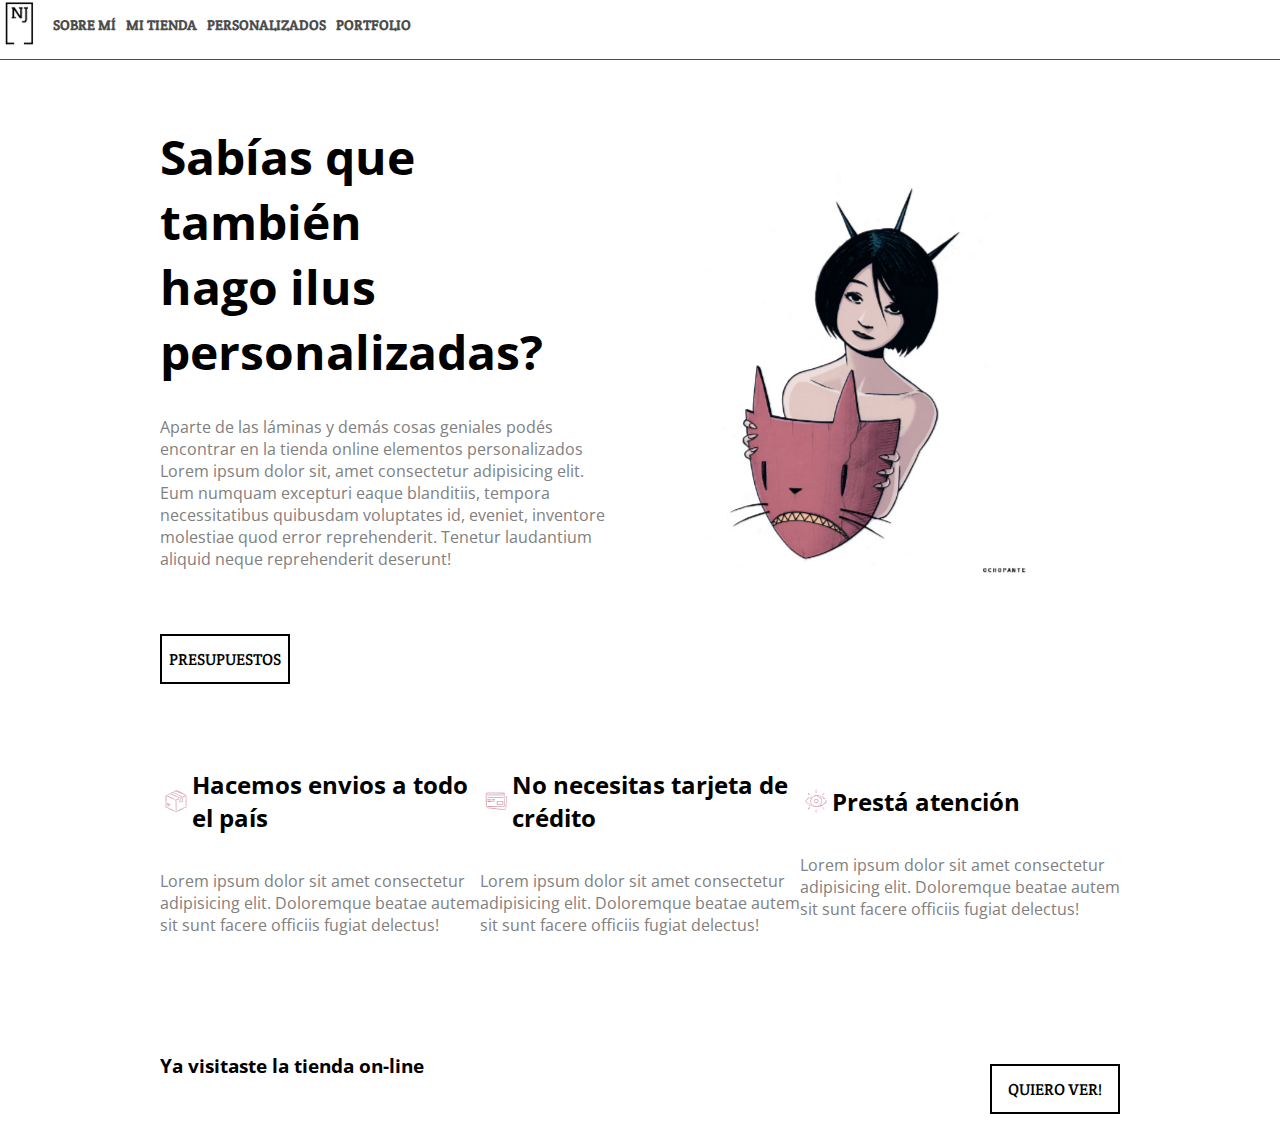
==== Proyecto-1/index.html @ cf7cd07e "Subo primer proyecto de práctica/I upload first practice proyect" ====
<!DOCTYPE html>
<html lang="es">

<head>
    <meta charset="UTF-8">
    <meta http-equiv="X-UA-Compatible" content="IE=edge">
    <meta name="viewport" content="width=device-width, initial-scale=1.0">
    <title>Práctica HTML5 Avanzado - Clase 1</title>
    <link rel="stylesheet" href="estilos/estilos.css">
</head>

<body>
    <div id="capa">
        <video id="video" src="imagenes/video1.mp4"></video>
        <div>
            <button onclick="reproducir()">Play</button>
            <button onclick="pausar()">Pausar</button>
            <button onclick="cerrar()">Cerrar</button>
            <ul>
                <li onclick="uno()">Video 1</li>
                <li onclick="dos()">Video 2</li>
            </ul>
        </div>
    </div>
    <nav>
        <img src="imagenes/_web-logo-01.jpg" alt="">
        <a href="#">Sobre mí</a>
        <a href="#">Mi Tienda</a>
        <a href="#">Personalizados</a>
        <a onclick="portfolio()">Portfolio</a>
    </nav>
    <main>
        <header>
            <div>
                <h1>Sabías que también <br> hago ilus personalizadas?</h1>
                <p>Aparte de las láminas y demás cosas geniales podés encontrar en la tienda online elementos personalizados Lorem ipsum dolor sit, amet consectetur adipisicing elit. Eum numquam excepturi eaque blanditiis, tempora necessitatibus quibusdam
                    voluptates id, eveniet, inventore molestiae quod error reprehenderit. Tenetur laudantium aliquid neque reprehenderit deserunt!</p>

                <button>Presupuestos</button>
            </div>

            <canvas id="canvas" width="500" height="500"></canvas>
            <img src="imagenes/irma-mask_ochopante (1).jpg" id="imagen" style="display:none;" alt="">
        </header>
        <section>
            <article>
                <div> <img src="imagenes/_web-envios-01.svg" alt="">
                    <h2>Hacemos envios a todo el país</h2>
                </div>
                <p>Lorem ipsum dolor sit amet consectetur adipisicing elit. Doloremque beatae autem sit sunt facere officiis fugiat delectus!</p>
            </article>

            <article>
                <div><img src="imagenes/_web-tarjetas-01.svg" alt="">
                    <h2>No necesitas tarjeta de crédito</h2>
                </div>
                <p>Lorem ipsum dolor sit amet consectetur adipisicing elit. Doloremque beatae autem sit sunt facere officiis fugiat delectus!</p>
            </article>

            <article>
                <div>
                    <img src="imagenes/_web-ojo-01.svg" alt="">
                    <h2>Prestá atención</h2>
                </div>
                <p>Lorem ipsum dolor sit amet consectetur adipisicing elit. Doloremque beatae autem sit sunt facere officiis fugiat delectus!</p>
            </article>
        </section>
        <section id="compra">
            <h3>Ya visitaste la tienda on-line</h3>
            <button>Quiero ver!</button>
        </section>

    </main>
    <script src="scripts/main.js"></script>
</body>

</html>
---- Proyecto-1/estilos/estilos.css ----
@import url('https://fonts.googleapis.com/css2?family=Open+Sans+Condensed:wght@300;700&display=swap');
@font-face {
    font-family: miFuente;
    src: url(../fuentes/CreteRound.ttf);
}

* {
    box-sizing: border-box;
}

body {
    font-family: 'Open Sans Condensed', sans-serif;
    font-size: 100%;
    margin: 0;
}

nav {
    width: 100%;
    border-bottom: 1px solid #4D4D4D;
    height: 60px;
    font-family: miFuente;
    display: flex;
    align-items: center;
    text-transform: uppercase;
    font-size: 0.9em;
    padding-bottom: 10px;
    margin: top 1em;
}

nav img {
    width: 3%;
}

nav a {
    margin-left: 10px;
    text-decoration: none;
    color: #4D4D4D;
    font-weight: bold;
}

nav a:first-of-type {
    margin-left: 15px;
}

p {
    color: #808080;
}

button {
    padding: 0.2em;
    border: 2px solid black;
    width: 130px;
    height: 50px;
    font-size: 1em;
    text-transform: uppercase;
    background: transparent;
    font-family: miFuente;
    margin-top: 3em;
    color: black;
}

header img {
    width: 30%;
}

header h1 {
    font-size: 3em;
}

section,
header {
    display: flex;
    width: 80%;
    justify-content: space-between;
    align-items: center;
    padding: 2em;
    margin: auto;
}

header button:hover {
    width: 300px;
    background-color: black;
    color: white;
}

section img {
    width: 10%;
}

article div {
    display: flex;
    align-items: center;
}

#capa {
    width: 100%;
    height: 100%;
    position: fixed;
    top: 0;
    left: 0;
    background-color: rgba(0, 0, 0, 0.8);
    display: none;
    flex-direction: column;
    justify-content: center;
    align-items: center;
}

#capa video {
    max-width: 100%;
    height: auto;
}

#capa button,
#capa ul {
    border: 1px solid white;
    cursor: pointer;
    background-color: black;
    color: white;
    padding: 10px;
    list-style: none;
}
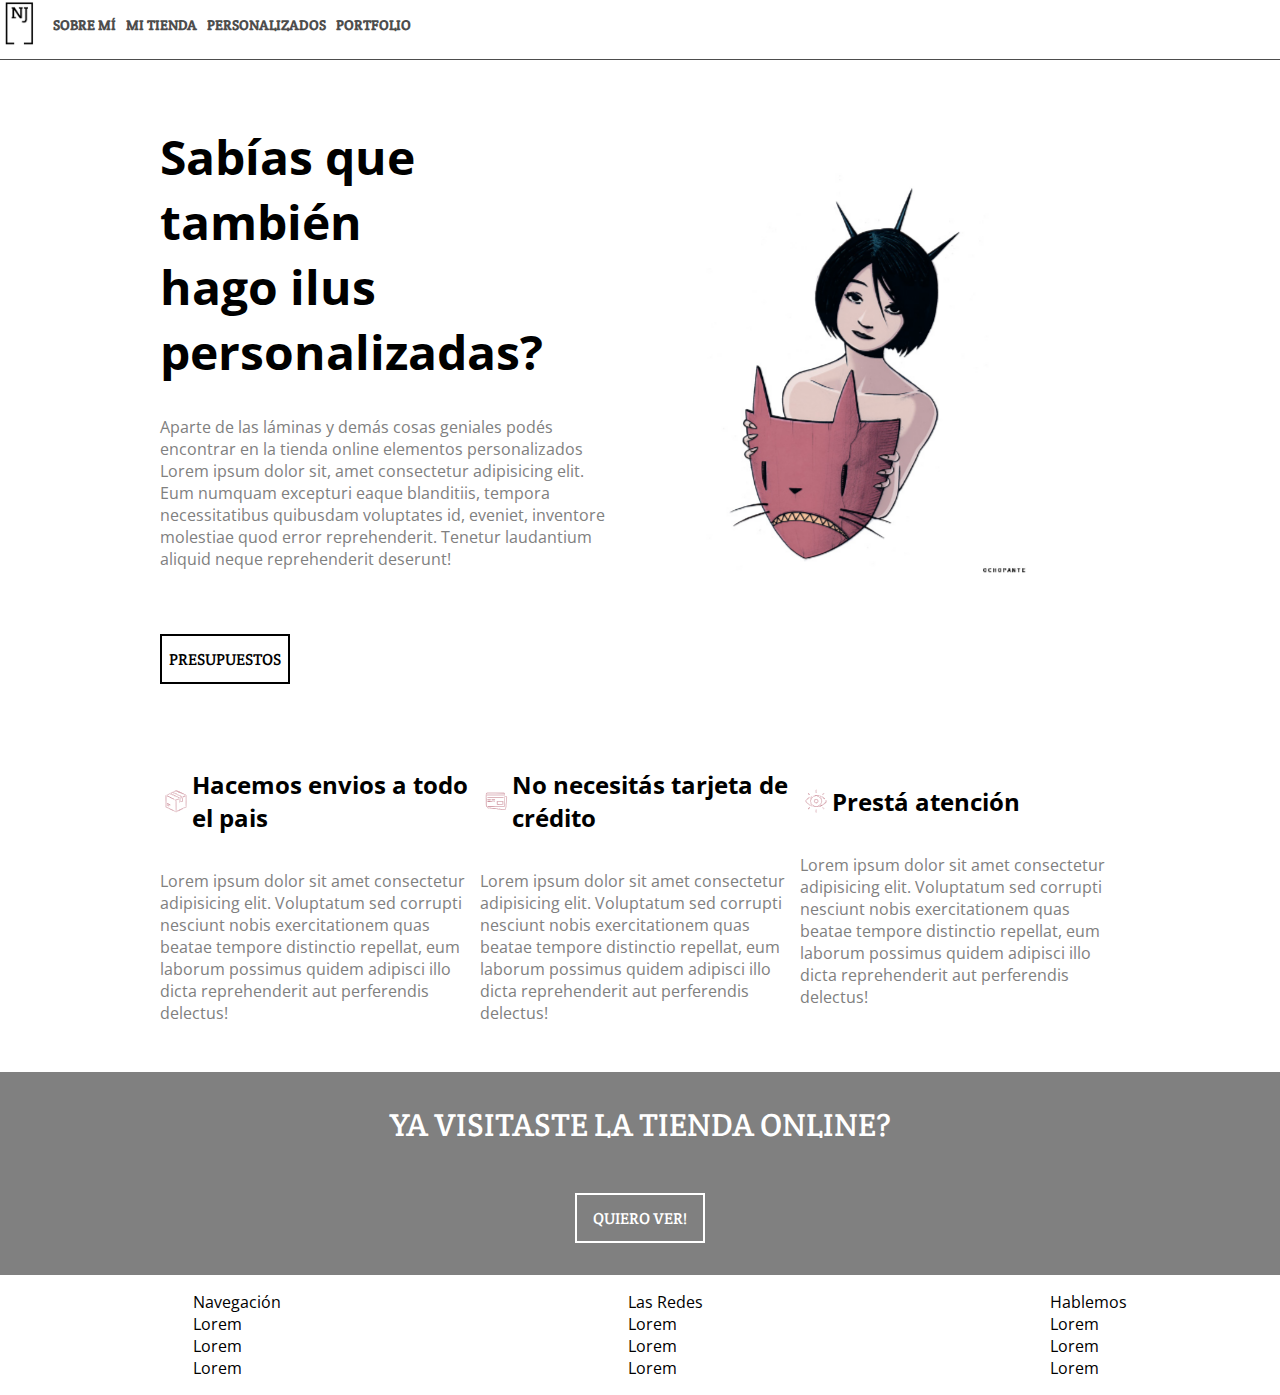
==== commit 1cefa8d9: "Agrego Footer y estilo a seccion id=compra" ====
--- a/Proyecto-1/index.html
+++ b/Proyecto-1/index.html
@@ -42,35 +42,57 @@
             <canvas id="canvas" width="500" height="500"></canvas>
             <img src="imagenes/irma-mask_ochopante (1).jpg" id="imagen" style="display:none;" alt="">
         </header>
+
         <section>
             <article>
                 <div> <img src="imagenes/_web-envios-01.svg" alt="">
-                    <h2>Hacemos envios a todo el país</h2>
+                    <h2>Hacemos envios a todo el pais</h2>
                 </div>
-                <p>Lorem ipsum dolor sit amet consectetur adipisicing elit. Doloremque beatae autem sit sunt facere officiis fugiat delectus!</p>
+                <p> Lorem ipsum dolor sit amet consectetur adipisicing elit. Voluptatum sed corrupti nesciunt nobis exercitationem quas beatae tempore distinctio repellat, eum laborum possimus quidem adipisci illo dicta reprehenderit aut perferendis delectus!
+                </p>
             </article>
-
             <article>
                 <div><img src="imagenes/_web-tarjetas-01.svg" alt="">
-                    <h2>No necesitas tarjeta de crédito</h2>
+                    <h2>No necesitás tarjeta de crédito</h2>
                 </div>
-                <p>Lorem ipsum dolor sit amet consectetur adipisicing elit. Doloremque beatae autem sit sunt facere officiis fugiat delectus!</p>
+                <p> Lorem ipsum dolor sit amet consectetur adipisicing elit. Voluptatum sed corrupti nesciunt nobis exercitationem quas beatae tempore distinctio repellat, eum laborum possimus quidem adipisci illo dicta reprehenderit aut perferendis delectus!
+                </p>
             </article>
-
             <article>
-                <div>
-                    <img src="imagenes/_web-ojo-01.svg" alt="">
+                <div><img src="imagenes/_web-ojo-01.svg" alt="">
                     <h2>Prestá atención</h2>
                 </div>
-                <p>Lorem ipsum dolor sit amet consectetur adipisicing elit. Doloremque beatae autem sit sunt facere officiis fugiat delectus!</p>
+                <p> Lorem ipsum dolor sit amet consectetur adipisicing elit. Voluptatum sed corrupti nesciunt nobis exercitationem quas beatae tempore distinctio repellat, eum laborum possimus quidem adipisci illo dicta reprehenderit aut perferendis delectus!
+                </p>
             </article>
         </section>
+
         <section id="compra">
-            <h3>Ya visitaste la tienda on-line</h3>
+            <h3>Ya visitaste la tienda online?</h3>
             <button>Quiero ver!</button>
         </section>
+    </main>
+    <footer>
+        <ul>
+            <li>Navegación</li>
+            <li>Lorem</li>
+            <li>Lorem</li>
+            <li>Lorem</li>
+        </ul>
+        <ul>
+            <li>Las Redes</li>
+            <li>Lorem</li>
+            <li>Lorem</li>
+            <li>Lorem</li>
+        </ul>
+        <ul>
+            <li>Hablemos</li>
+            <li>Lorem</li>
+            <li>Lorem</li>
+            <li>Lorem</li>
+        </ul>
+    </footer>
 
-    </main>
     <script src="scripts/main.js"></script>
 </body>
 
--- a/Proyecto-1/estilos/estilos.css
+++ b/Proyecto-1/estilos/estilos.css
@@ -118,4 +118,35 @@
     color: white;
     padding: 10px;
     list-style: none;
+}
+
+#compra {
+    flex-direction: column;
+    justify-content: center;
+    background-color: #808080;
+    color: white;
+    width: 100%;
+    font-family: miFuente;
+}
+
+#compra h3 {
+    font-size: 2em;
+    font-weight: normal;
+    margin: 0;
+    text-transform: uppercase;
+}
+
+#compra button {
+    color: white;
+    border-color: white;
+}
+
+footer {
+    width: 100%;
+    display: flex;
+    justify-content: space-around;
+}
+
+footer ul {
+    list-style: none;
 }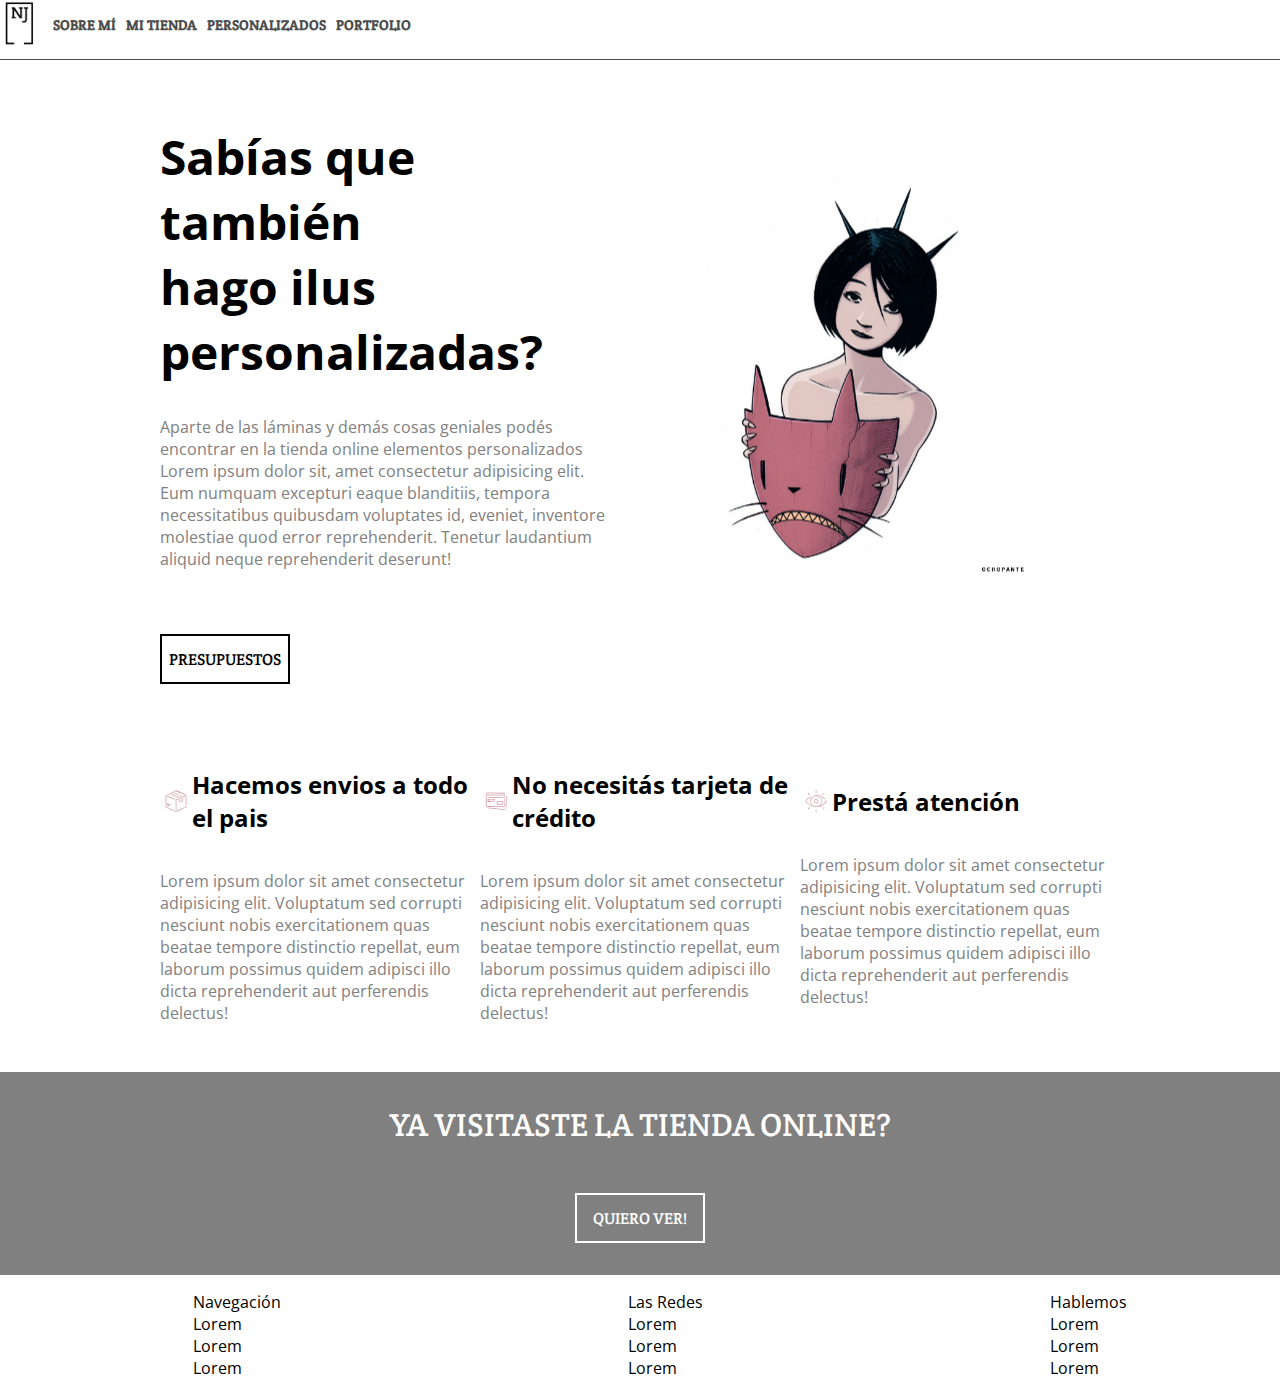
==== commit 379d87dc: "cambio title" ====
--- a/Proyecto-1/index.html
+++ b/Proyecto-1/index.html
@@ -5,7 +5,7 @@
     <meta charset="UTF-8">
     <meta http-equiv="X-UA-Compatible" content="IE=edge">
     <meta name="viewport" content="width=device-width, initial-scale=1.0">
-    <title>Práctica HTML5 Avanzado - Clase 1</title>
+    <title>Proyecto Maquetado Avanzado</title>
     <link rel="stylesheet" href="estilos/estilos.css">
 </head>
 
